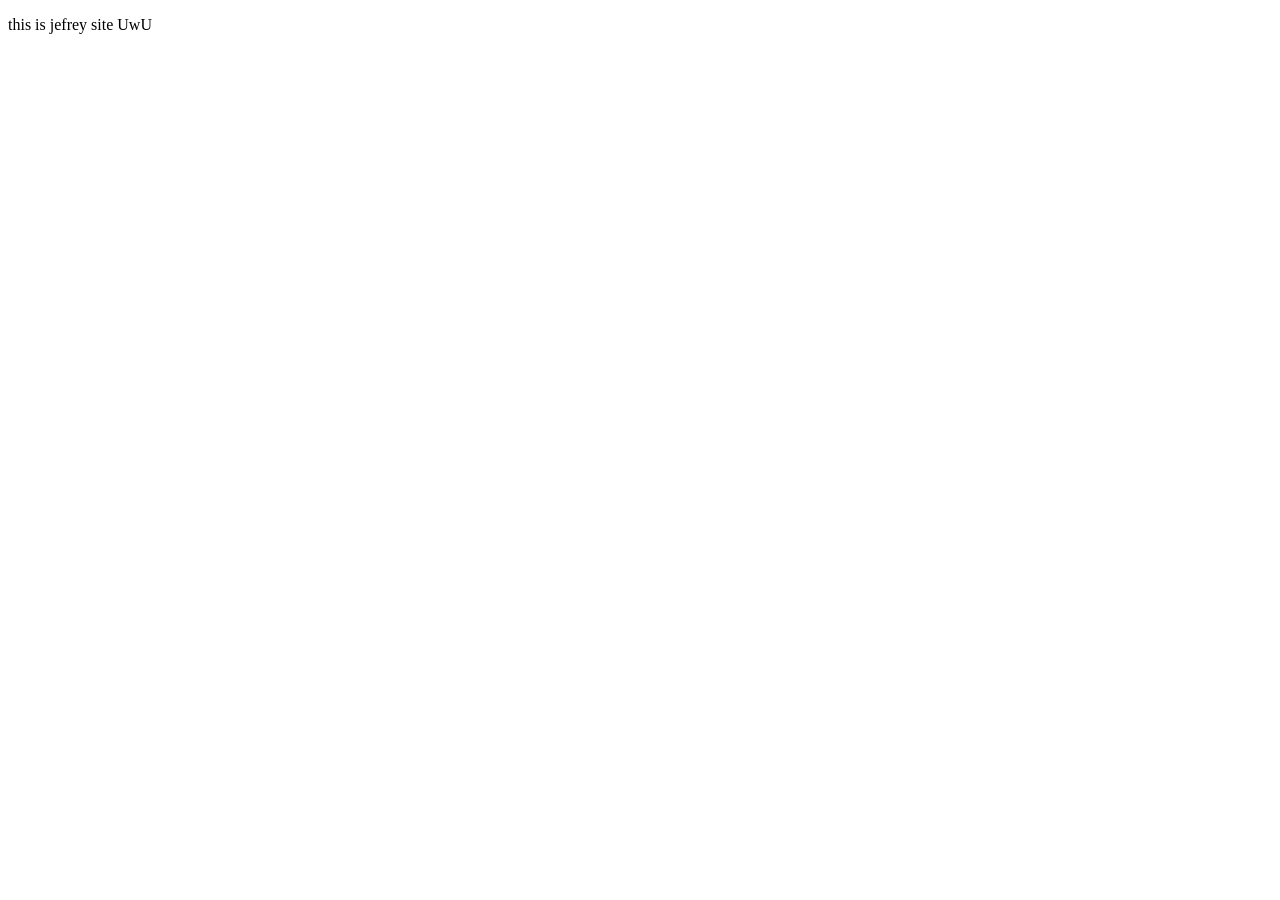
==== index.html @ ed6bfd35 "Added basic HTML structure to index.html file." ====
<!DOCTYPE html>
<html lang="en">
    <head>
        <meta charset="UTF-8">
        <meta name="viewport" content="width=device-width, initial-scale=1.0">
        <title>Jefrey's Home</title>
    </head>
    <body>
        <p>this is jefrey site UwU</p>
    </body>
</html>
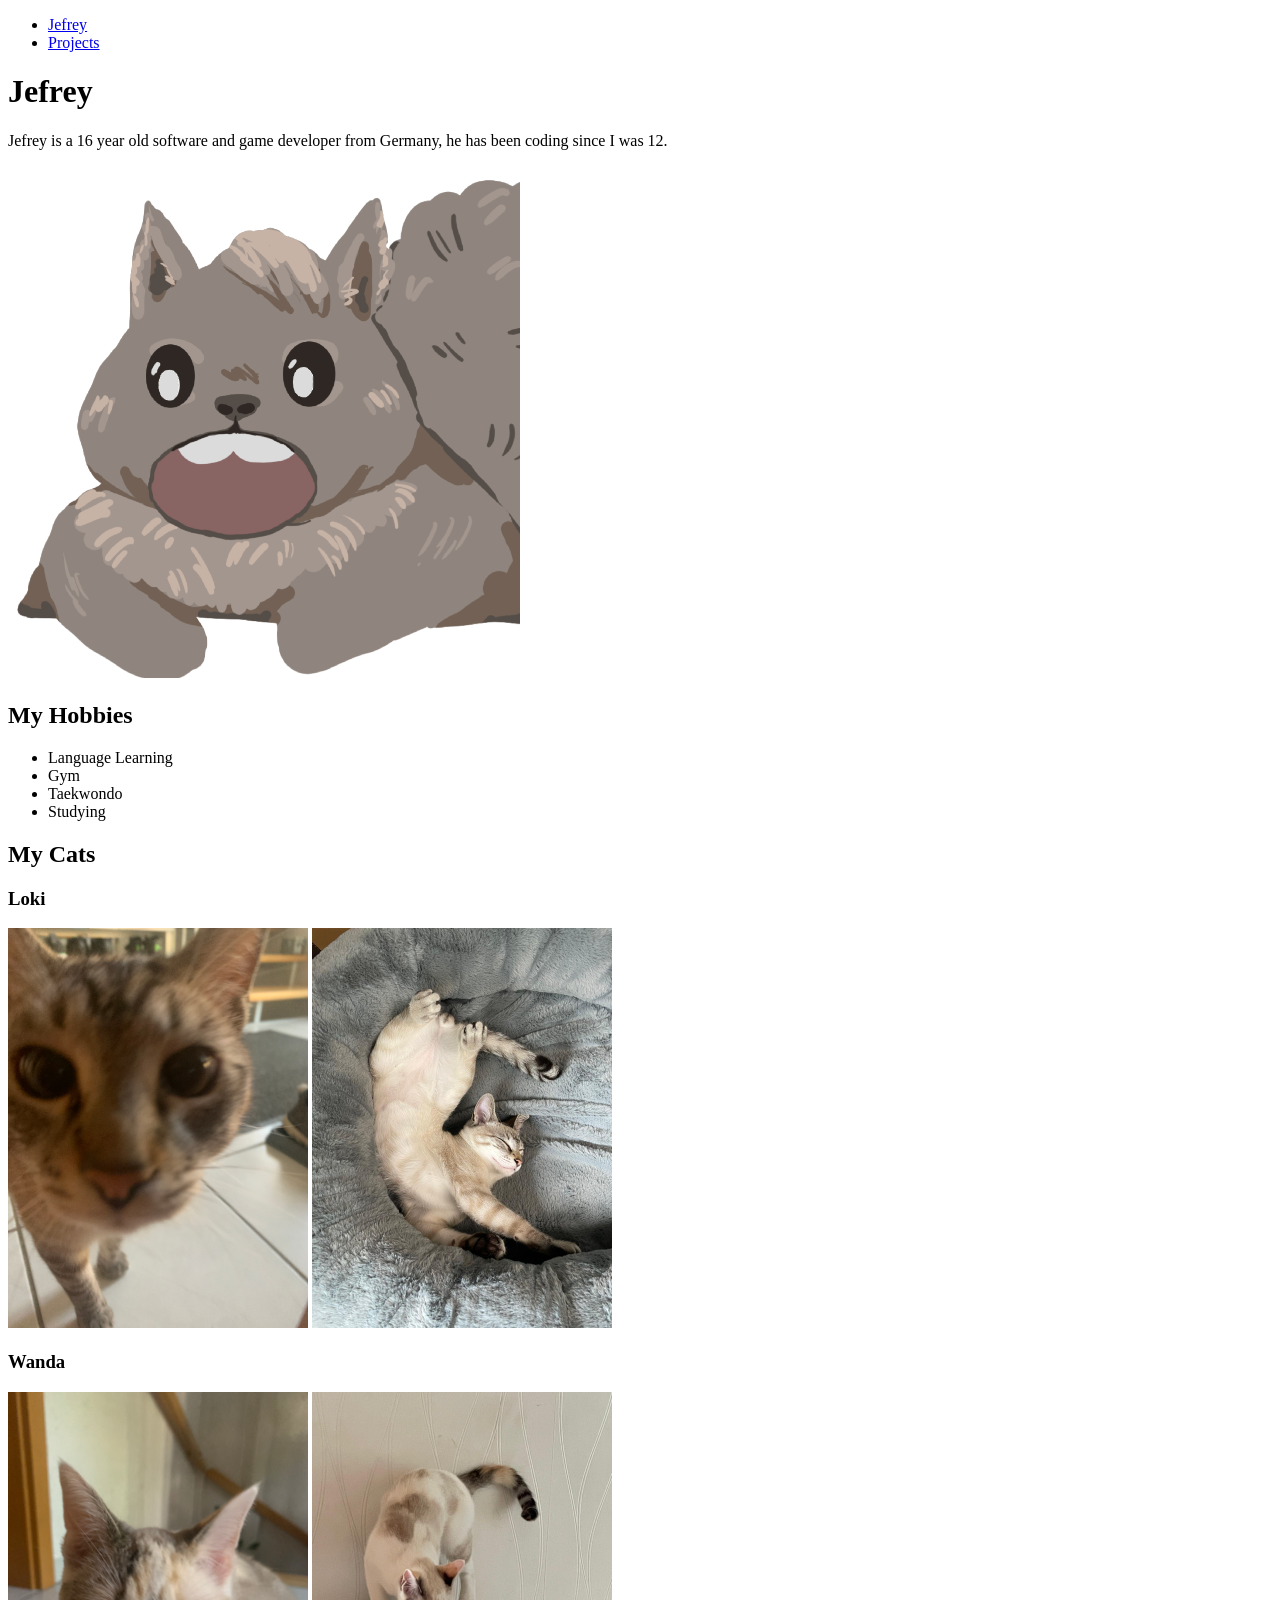
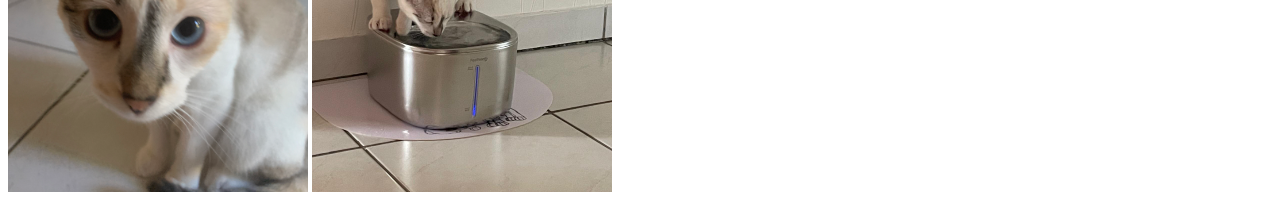
==== commit 4d30074e: "Added the main structure in index" ====
--- a/index.html
+++ b/index.html
@@ -6,6 +6,38 @@
         <title>Jefrey's Home</title>
     </head>
     <body>
-        <p>this is jefrey site UwU</p>
+        <nav>
+            <ul>
+                <li><a href="index.html">Jefrey</a></li>
+                <li><a href="projects.html">Projects</a></li>
+            </ul>
+        </nav>
+        <div class="me">
+            <h1>Jefrey</h1>
+            <p>Jefrey is a 16 year old software and game developer from Germany, he has been coding since I was 12.</p>
+            <img src="/images/pfp.png">
+        </div>
+        <div class="my_hobbies">
+            <h2>My Hobbies</h2>
+            <ul>
+                <li>Language Learning</li>
+                <li>Gym</li>
+                <li>Taekwondo</li>
+                <li>Studying</li>
+            </ul>
+        </div>
+        <div class="my_cats">
+            <h2>My Cats</h2>
+            <div class="Loki">
+                <h3>Loki</h3>
+                <img src="/images/IMG_9095.jpeg" width="300" height="400">
+                <img src="/images/31734078-6e7d-4b5e-9be7-ba802f013654.jpeg" width="300" height="400">
+            </div>
+            <div class="Wanda">
+                <h3>Wanda</h3>
+                <img src="/images/IMG_9094.jpeg" width="300" height="400">
+                <img src="/images/0b9ef9ea-6e7c-476e-bae8-750fb8e1c501.jpeg" width="300" height="400">
+            </div>
+        </div>
     </body>
 </html>
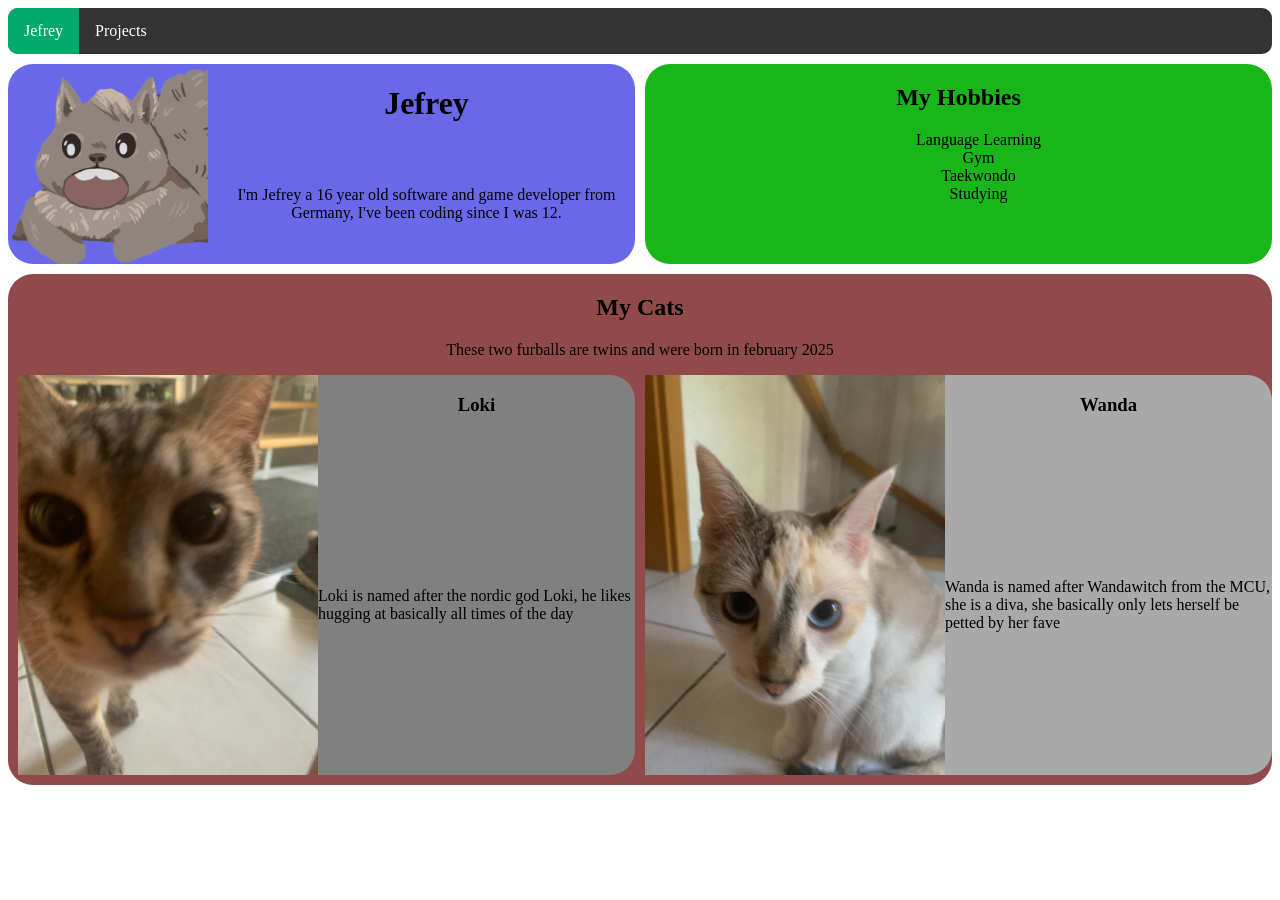
==== commit f263e3a6: "Finished the first page (including adaptability to different screen sizes" ====
--- a/index.html
+++ b/index.html
@@ -4,40 +4,46 @@
         <meta charset="UTF-8">
         <meta name="viewport" content="width=device-width, initial-scale=1.0">
         <title>Jefrey's Home</title>
+        <link rel="stylesheet" href="./style.css">
     </head>
     <body>
         <nav>
             <ul>
-                <li><a href="index.html">Jefrey</a></li>
+                <li><a href="index.html" class="active">Jefrey</a></li>
                 <li><a href="projects.html">Projects</a></li>
             </ul>
         </nav>
-        <div class="me">
-            <h1>Jefrey</h1>
-            <p>Jefrey is a 16 year old software and game developer from Germany, he has been coding since I was 12.</p>
-            <img src="/images/pfp.png">
-        </div>
-        <div class="my_hobbies">
-            <h2>My Hobbies</h2>
-            <ul>
-                <li>Language Learning</li>
-                <li>Gym</li>
-                <li>Taekwondo</li>
-                <li>Studying</li>
-            </ul>
-        </div>
-        <div class="my_cats">
-            <h2>My Cats</h2>
-            <div class="Loki">
-                <h3>Loki</h3>
-                <img src="/images/IMG_9095.jpeg" width="300" height="400">
-                <img src="/images/31734078-6e7d-4b5e-9be7-ba802f013654.jpeg" width="300" height="400">
+        <main id="Jefrey">
+            <div class="me">
+                <h1>Jefrey</h1>
+                <p>I'm Jefrey a 16 year old software and game developer from Germany, I've been coding since I was 12.</p>
+                <img src="./images/pfp.png" width="200" length="200">
             </div>
-            <div class="Wanda">
-                <h3>Wanda</h3>
-                <img src="/images/IMG_9094.jpeg" width="300" height="400">
-                <img src="/images/0b9ef9ea-6e7c-476e-bae8-750fb8e1c501.jpeg" width="300" height="400">
+            <div class="hobbies">
+                <h2>My Hobbies</h2>
+                <ul>
+                    <li>Language Learning</li>
+                    <li>Gym</li>
+                    <li>Taekwondo</li>
+                    <li>Studying</li>
+                </ul>
             </div>
-        </div>
+            <div class="cats">
+                <div id="CatHeading">
+                    <h2>My Cats</h2>
+                    <p>These two furballs are twins and were born in february 2025</p>
+                </div>
+                <div class="Cat" id="Loki">
+                    <h3>Loki</h3>
+                    <p>Loki is named after the nordic god Loki, he likes hugging at basically all times of the day</p>
+                    <img src="./images/IMG_9095.jpeg" width="300" height="400">
+                </div>
+                <div class="Cat" id="Wanda">
+                    <h3>Wanda</h3>
+                    <p>Wanda is named after Wandawitch from the MCU, she is a diva, she basically only lets herself be petted by her fave</p>
+                    <img src="./images/IMG_9094.jpeg" width="300" height="400">
+                </div>
+            </div>
+        </main>
     </body>
 </html>
--- a/style.css
+++ b/style.css
@@ -0,0 +1,129 @@
+#Jefrey {
+    display: grid;
+    grid-template-areas: 
+    'Jefrey Hobbies'
+    'Cats Cats';
+    grid-template-columns: repeat(auto-fit, minmax(200px, 1fr));
+    gap: 10px;
+}
+
+.me {
+    grid-area: Jefrey;
+    display: grid;
+    grid-template-areas: 
+        'image heading'
+        'image p';
+    column-gap: 10px;
+    background-color: rgb(104, 104, 233);
+    border-radius: 25px;
+    text-align: center;
+}
+
+.me h1 { grid-area: heading; }
+.me p { grid-area: p; }
+.me img { grid-area: image; }
+
+.hobbies {
+    grid-area: Hobbies;
+    display: block;
+    background-color: rgb(24, 182, 24);
+    text-align: center;
+    border-radius: 25px;
+}
+
+.hobbies ul {
+    list-style: none;
+}
+
+.cats {
+    grid-area: Cats;
+    display: grid;
+    grid-template-areas: 
+    'heading heading'
+    'Loki Wanda';
+    grid-template-columns: repeat(auto-fit, minmax(200px, 1fr));
+    column-gap: 10px;
+    background-color: rgb(145, 74, 74);
+    border-radius: 25px;
+}
+
+#CatHeading {
+    grid-area: heading;
+    text-align: center;
+}
+
+#Loki {
+    grid-area: Loki;
+    margin-left: 10px;
+    background: grey;
+}
+
+#Wanda {
+    grid-area: Wanda;
+    background-color: darkgrey;
+}
+
+.Cat {
+    display: grid;
+    grid-template-areas: 
+    'img heading'
+    'img p';
+    margin-bottom: 10px;
+    border-radius: 25px;
+}
+
+.Cat h3 {grid-area: heading; text-align: center;}
+.Cat p {grid-area: p}
+.Cat img {grid-area: img}
+
+@media (max-width: 800px) {
+    #Jefrey {
+        grid-template-areas: 
+        'Jefrey'
+        'Hobbies'
+        'Cats';
+    }
+    
+}
+
+@media (max-width: 1000px) {
+    .cats {
+        grid-template-areas: 
+        'heading'
+        'Loki'
+        'Wanda';
+    }
+}
+
+nav {
+    margin-bottom: 10px;
+}
+
+nav ul{
+    border-radius: 10px;
+    list-style-type: none;
+    margin: 0;
+    padding: 0;
+    overflow: hidden;
+    background-color: #333333;
+}
+
+nav li {
+    float: left;
+}
+
+nav li a {
+    display: block;
+    color: white;
+    text-align: center;
+    padding: 14px 16px;
+    text-decoration: none;
+}
+
+nav ul li a:hover:not(.active) {
+    background-color: #111111;
+}
+
+nav ul li a.active {
+  background-color: #04AA6D;
+}
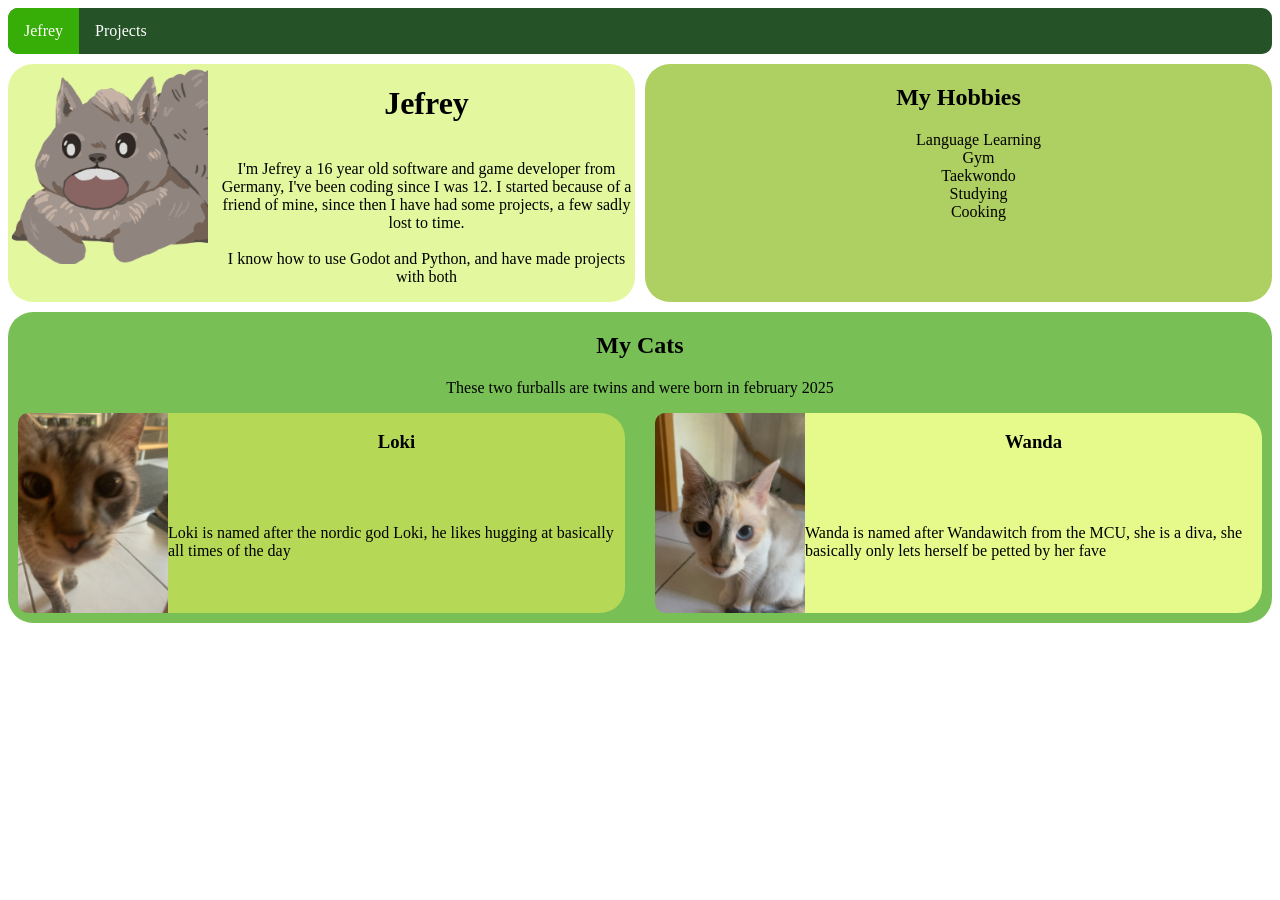
==== commit e3c1ca5d: "finished the site (one project image missing)" ====
--- a/index.html
+++ b/index.html
@@ -16,7 +16,11 @@
         <main id="Jefrey">
             <div class="me">
                 <h1>Jefrey</h1>
-                <p>I'm Jefrey a 16 year old software and game developer from Germany, I've been coding since I was 12.</p>
+                <p>
+                    I'm Jefrey a 16 year old software and game developer from Germany, I've been coding since I was 12. I started because of a friend of mine, since then I have had some projects, a few sadly lost to time.
+                    <br><br>
+                    I know how to use Godot and Python, and have made projects with both 
+                </p>
                 <img src="./images/pfp.png" width="200" length="200">
             </div>
             <div class="hobbies">
@@ -26,6 +30,7 @@
                     <li>Gym</li>
                     <li>Taekwondo</li>
                     <li>Studying</li>
+                    <li>Cooking</li>
                 </ul>
             </div>
             <div class="cats">
@@ -36,12 +41,12 @@
                 <div class="Cat" id="Loki">
                     <h3>Loki</h3>
                     <p>Loki is named after the nordic god Loki, he likes hugging at basically all times of the day</p>
-                    <img src="./images/IMG_9095.jpeg" width="300" height="400">
+                    <img src="./images/IMG_9095.jpeg" width="150" height="200">
                 </div>
                 <div class="Cat" id="Wanda">
                     <h3>Wanda</h3>
                     <p>Wanda is named after Wandawitch from the MCU, she is a diva, she basically only lets herself be petted by her fave</p>
-                    <img src="./images/IMG_9094.jpeg" width="300" height="400">
+                    <img src="./images/IMG_9094.jpeg" width="150" height="200">
                 </div>
             </div>
         </main>
--- a/style.css
+++ b/style.css
@@ -4,6 +4,7 @@
     'Jefrey Hobbies'
     'Cats Cats';
     grid-template-columns: repeat(auto-fit, minmax(200px, 1fr));
+    grid-template-rows: auto auto;
     gap: 10px;
 }
 
@@ -14,7 +15,7 @@
         'image heading'
         'image p';
     column-gap: 10px;
-    background-color: rgb(104, 104, 233);
+    background-color: rgb(227, 247, 158);
     border-radius: 25px;
     text-align: center;
 }
@@ -26,7 +27,7 @@
 .hobbies {
     grid-area: Hobbies;
     display: block;
-    background-color: rgb(24, 182, 24);
+    background-color: rgb(174, 207, 97);
     text-align: center;
     border-radius: 25px;
 }
@@ -43,7 +44,7 @@
     'Loki Wanda';
     grid-template-columns: repeat(auto-fit, minmax(200px, 1fr));
     column-gap: 10px;
-    background-color: rgb(145, 74, 74);
+    background-color: rgb(120, 192, 86);
     border-radius: 25px;
 }
 
@@ -55,12 +56,13 @@
 #Loki {
     grid-area: Loki;
     margin-left: 10px;
-    background: grey;
+    background: rgb(182, 216, 87);
 }
 
 #Wanda {
     grid-area: Wanda;
-    background-color: darkgrey;
+    background-color: rgb(230, 250, 139);
+    margin-left: 10px
 }
 
 .Cat {
@@ -70,11 +72,13 @@
     'img p';
     margin-bottom: 10px;
     border-radius: 25px;
+    margin-left: 10px;
+    margin-right: 10px;
 }
 
 .Cat h3 {grid-area: heading; text-align: center;}
 .Cat p {grid-area: p}
-.Cat img {grid-area: img}
+.Cat img {grid-area: img; border-top-left-radius: 10px; border-bottom-left-radius: 10px;}
 
 @media (max-width: 800px) {
     #Jefrey {
@@ -83,7 +87,6 @@
         'Hobbies'
         'Cats';
     }
-    
 }
 
 @media (max-width: 1000px) {
@@ -105,7 +108,7 @@
     margin: 0;
     padding: 0;
     overflow: hidden;
-    background-color: #333333;
+    background-color: #255327;
 }
 
 nav li {
@@ -121,9 +124,71 @@
 }
 
 nav ul li a:hover:not(.active) {
-    background-color: #111111;
+    background-color: #1e461e;
 }
 
 nav ul li a.active {
-  background-color: #04AA6D;
-}+  background-color: #37ad08;
+}
+
+#Projects {
+    display: grid;
+    grid-template-columns: repeat(auto-fit, minmax(320px, 1fr));
+    gap: 10px;
+}
+
+.Project {
+    width:320px;
+    grid-template-columns: 1fr 1fr;
+    display: grid;
+    grid-template-areas: 
+    'Image Image'
+    'Heading Heading'
+    'Text Text'
+    'Link Link';
+    background-color: rgb(120, 192, 86);
+    border-radius: 2px;
+    border-color:#255327;
+    border-style: solid;
+}
+.Project img {
+    border-radius: 2px;
+    border-color:#255327;
+    border-style: solid;
+    grid-area:  Image;
+    margin-left:auto;
+    margin-right: auto;
+    background-color: white;
+} 
+.Project h2 {grid-area: Heading; text-align: center;}
+.Project p {grid-area: Text;}
+.LinkDiv {
+    margin-left: 10px;
+    grid-area: Link;
+    display: grid;
+    grid-template-areas: 'Link1 Link2';
+}
+.Link1 {
+    grid-area: Link1;
+}
+.Link2 {grid-area: Link2}
+
+.Link {
+    width: fit-content;
+    background-color: #255327;
+    border-radius: 6px;
+    padding: 8px;
+    margin-bottom: 5px;
+}
+
+.Link a {
+    display: flex;
+    align-items: center;
+    gap: 10px;
+    color: white;
+    text-decoration: none;
+}
+
+.Link p {
+    margin: 0;
+}
